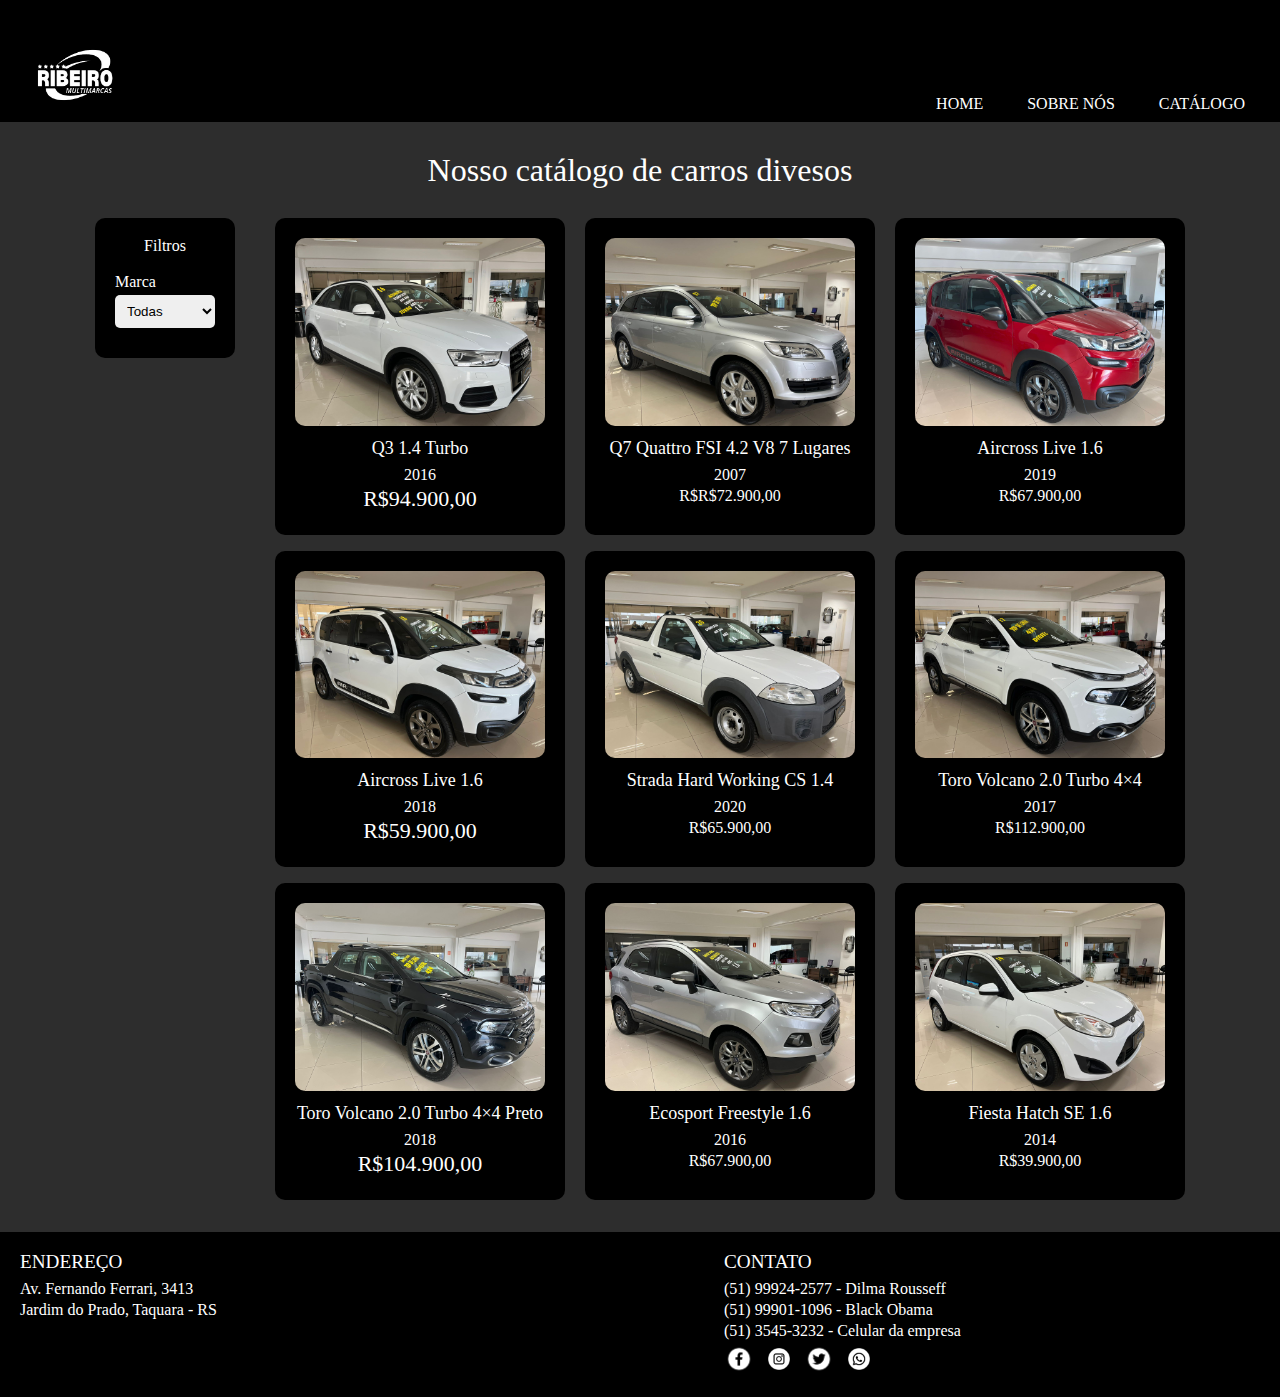
==== catalogo.html @ 2fba0d06 "aaaaaaaaaaaaa" ====
<!DOCTYPE html>
<html lang="en">
<head>
    <meta charset="UTF-8">
    <meta name="viewport" content="width=device-width, initial-scale=1.0">
    <link rel="stylesheet" href="catalogo.css">
    <link rel="stylesheet" href="reset.css">
    <title>Catalogo</title>
</head>
<body>
    <header>
        <img src="img/MULTIMARCAS SEM FUNDO.png" alt="imagem logo" height="150px" width="150px">
        <div class="nav-buttons">
            <a href="index.html" class="nav-button">HOME</a>
            <a href="sobre.html" class="nav-button">SOBRE NÓS</a>
            <a href="catalogo.html" class="nav-button">CATÁLOGO</a>
        </div>
    </header>
    <h1 class="cat">Nosso catálogo de carros divesos</h1>
    <div class="container">
        <aside class="filter">
            <h2>Filtros</h2>
            <form>
                <div class="filter-grup">
                    <label for="marca">Marca</label>
                    <select id="marca">
                        <option value="todas">Todas</option>
                        <option value="citroen">Citroën</option>
                        <option value="fiat">Fiat</option>
                        <option value="audi">Audi</option>
                        <option value="ford">Ford</option>
                    </select>
                </div>
            </form>
        </aside>
        <div class="card">
            <img src="img/q3 1.4 turbo.jpeg" alt="Q3 1.4 Turbo">
            <h2>Q3 1.4 Turbo</h2>
            <p>2016</p>
            <p class="preco">R$94.900,00</p>
        </div>
        <div class="card">
            <img src="img/Q7 Quattro FSI 4.2 V8 7 Lugares.jpeg" alt="Q7 Quattro FSI 4.2 V8 7 Lugares">
            <h2>Q7 Quattro FSI 4.2 V8 7 Lugares</h2>
            <p>2007</p>
            <p class="price">R$R$72.900,00</p>
        </div>
        <div class="card">
            <img src="img/Aircross Live 1.6.jpeg" alt="Aircross Live 1.6">
            <h2>Aircross Live 1.6</h2>
            <p>2019</p>
            <p class="price">R$67.900,00</p>
        </div>
    </div>
    <br>
    <div class="con2">
        <aside class="as2"></aside>
        <div class="car">
            <img src="img/Aircross Live 1.6 branco.jpeg" alt="Aircross Live 1.6">
            <h2>Aircross Live 1.6</h2>
            <p>2018</p>
            <p class="preco">R$59.900,00</p>
        </div>
        <div class="car">
            <img src="img/Strada Hard Working CS 1.4.jpeg" alt="Strada Hard Working CS 1.4">
            <h2>Strada Hard Working CS 1.4</h2>
            <p>2020</p>
            <p class="price">R$65.900,00</p>
        </div>
        <div class="car">
            <img src="img/Toro Volcano 2.0 Turbo 4×4.jpeg" alt="Toro Volcano 2.0 Turbo 4×4">
            <h2>Toro Volcano 2.0 Turbo 4×4</h2>
            <p>2017</p>
            <p class="price">R$112.900,00</p>
        </div>
    </div>
    <br>
    <div class="con3">
        <aside class="as3"></aside>
        <div class="car1">
            <img src="img/Toro Volcano 2.0 Turbo 4×4 preto.jpeg" alt="Toro Volcano 2.0 Turbo 4×4">
            <h2>Toro Volcano 2.0 Turbo 4×4 Preto</h2>
            <p>2018</p>
            <p class="preco">R$104.900,00</p>
        </div>
        <div class="car1">
            <img src="img/Ecosport Freestyle 1.6.jpeg" alt="Ecosport Freestyle 1.6">
            <h2>Ecosport Freestyle 1.6</h2>
            <p>2016</p>
            <p class="price">R$67.900,00</p>
        </div>
        <div class="car1">
            <img src="img/Fiesta Hatch SE 1.6.jpeg" alt="Fiesta Hatch SE 1.6">
            <h2>Fiesta Hatch SE 1.6</h2>
            <p>2014</p>
            <p class="price">R$39.900,00</p>
        </div>
    </div>
    <br>
    <br>
    <footer class="footer">
        <div class="endereco">
            <h3>ENDEREÇO</h3>
            <p>Av. Fernando Ferrari, 3413</p>
            <p>Jardim do Prado, Taquara - RS</p>
        </div>
        <div class="contato">
            <h3>CONTATO</h3>
            <p>(51) 99924-2577 - Dilma Rousseff</p>
            <p>(51) 99901-1096 - Black Obama</p>
            <p>(51) 3545-3232 - Celular da empresa</p>
            <div class="redesocial">
                <a href="https://www.instagram.com/iury._.tre/"><img src="img/25ee6b672caa33934e2f8303dd151c73-removebg-preview (1).png" alt="Facebook"></a>
                <a href="https://www.instagram.com/iury._.tre/"><img src="img/sm_5b012516425c1-removebg-preview.png" alt="Instagram"></a>
                <a href="https://www.instagram.com/iury._.tre/"><img src="img/md_5b01251262721-removebg-preview.png" alt="Twitter"></a>
                <a href="https://www.instagram.com/iury._.tre/"><img src="img/6f36ba926ccc3967e938887562d63ba8-removebg-preview.png" alt="WhatsApp"></a>
            </div>
        </div>
    </footer>
</body>
</html>
---- catalogo.css ----
body{
    background-color: #2d2d2d;
}


header {
    height: 122px;
    width: 100%;
    background-color: #000;
    position: relative;
    left: 0;
    bottom: 0;
}
.nav-buttons {
    position: absolute;
    bottom: 10px;
    right: 20px;
}
.nav-button {
    margin-left: 10px;
    padding: 10px 15px;
    color: white;
    border: none;
    border-radius: 5px;
    text-decoration: none;
    font-size: 16px;
    transition: background-color 0.3s ease;
}
.nav-button:hover {
    background-color: #777;
}
.nav-button:active {
    background-color: #999;
}


.cat{
    font-size: 32px;
    padding: 1em 0;
    text-align: center;
    color: #ffffff;
}


.container {
    display: flex;
    gap: 20px;
    justify-content: center;
}
.card {
    background-color: #000000;
    border-radius: 10px;
    width: 250px;
    text-align: center;
    padding: 20px;
}
.card img {
    width: 100%;
    border-radius: 10px;
}
.card h2 {
    color: #ffffff;
    font-size: 18px;
    margin: 10px 0;
}
.card p {
    color: #ffffff;
    margin: 5px 0;
}
.preco {
    font-size: 22px;
    color: #ffffff;
    margin: 10px 0;
}


aside.filter {
    background-color: #000000;
    border-radius: 10px;
    padding: 20px;
    margin-right: 20px;
    width: 100px;
    height: 100px;
}
aside.filter h2 {
    color: #ffffff;
    text-align: center;
    margin-bottom: 20px;
}
.filter-grup {
    margin-bottom: 15px;
}
.filter-grup label {
    color: white;
    display: block;
    margin-bottom: 5px;
}
.filter-grup select,
.filter-grup input {
    width: 100%;
    padding: 8px;
    border-radius: 5px;
    border: none;
}
.filter-grup input {
    margin-top: 5px;
}


.con2{
    display: flex;
    gap: 20px;
    justify-content: center;
}
.car{
    background-color: #000000;
    border-radius: 10px;
    width: 250px;
    text-align: center;
    padding: 20px;
}
.car img {
    width: 100%;
    border-radius: 10px;
}
.car h2 {
    color: #ffffff;
    font-size: 18px;
    margin: 10px 0;
}
.car p {
    color: #ffffff;
    margin: 5px 0;
}

.as2{
    width: 160px;
}


.con3{
    display: flex;
    gap: 20px;
    justify-content: center;
}
.car1{
    background-color: #000000;
    border-radius: 10px;
    width: 250px;
    text-align: center;
    padding: 20px;
}
.car1 img {
    width: 100%;
    border-radius: 10px;
}
.car1 h2 {
    color: #ffffff;
    font-size: 18px;
    margin: 10px 0;
}
.car1 p {
    color: #ffffff;
    margin: 5px 0;
}

.as3{
    width: 160px;
}


.footer {
    width: 100%;
    color: #ffffff;
    background-color: #000;
    padding: 20px;
    display: flex;
    justify-content: space-between;
    align-items: flex-start;
    left: 0;
    bottom: 0;
}
.footer div {
    width: 45%;
}
.footer h3 {
    margin-top: 0;
    margin-bottom: 10px;
    font-size: 1.2em;
}
.footer p {
    margin: 5px 0;
}
.redesocial {
    display: flex;
    gap: 10px;
}
.redesocial img {
    width: 30px;
    height: 30px;
}
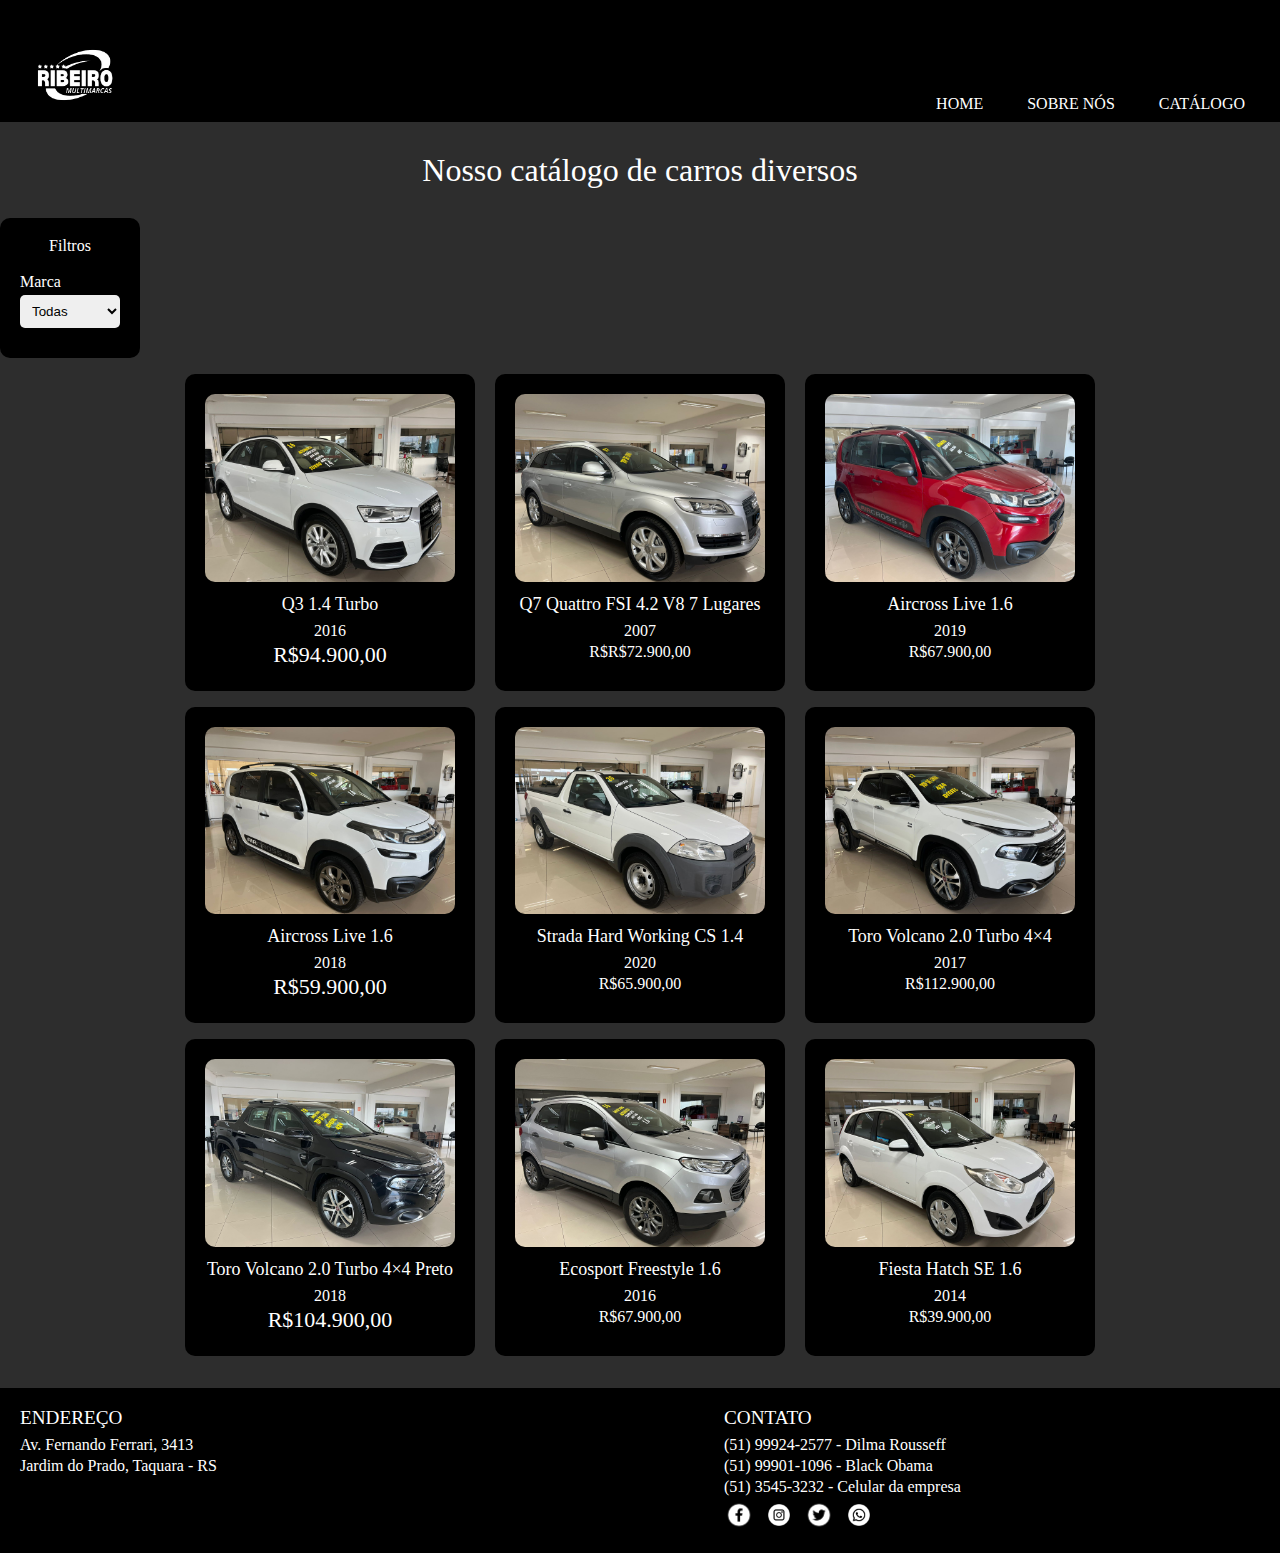
==== commit 18de8be3: "Update catalogo.html" ====
--- a/catalogo.html
+++ b/catalogo.html
@@ -16,8 +16,9 @@
             <a href="catalogo.html" class="nav-button">CATÁLOGO</a>
         </div>
     </header>
-    <h1 class="cat">Nosso catálogo de carros divesos</h1>
-    <div class="container">
+    <main>
+    <div class="catalogo_topo">
+        <h1 class="cat">Nosso catálogo de carros diversos</h1>
         <aside class="filter">
             <h2>Filtros</h2>
             <form>
@@ -33,6 +34,9 @@
                 </div>
             </form>
         </aside>
+</div>
+    <br>
+    <div class="container">
         <div class="card">
             <img src="img/q3 1.4 turbo.jpeg" alt="Q3 1.4 Turbo">
             <h2>Q3 1.4 Turbo</h2>
@@ -54,7 +58,6 @@
     </div>
     <br>
     <div class="con2">
-        <aside class="as2"></aside>
         <div class="car">
             <img src="img/Aircross Live 1.6 branco.jpeg" alt="Aircross Live 1.6">
             <h2>Aircross Live 1.6</h2>
@@ -76,7 +79,6 @@
     </div>
     <br>
     <div class="con3">
-        <aside class="as3"></aside>
         <div class="car1">
             <img src="img/Toro Volcano 2.0 Turbo 4×4 preto.jpeg" alt="Toro Volcano 2.0 Turbo 4×4">
             <h2>Toro Volcano 2.0 Turbo 4×4 Preto</h2>
@@ -96,6 +98,7 @@
             <p class="price">R$39.900,00</p>
         </div>
     </div>
+    </main>
     <br>
     <br>
     <footer class="footer">
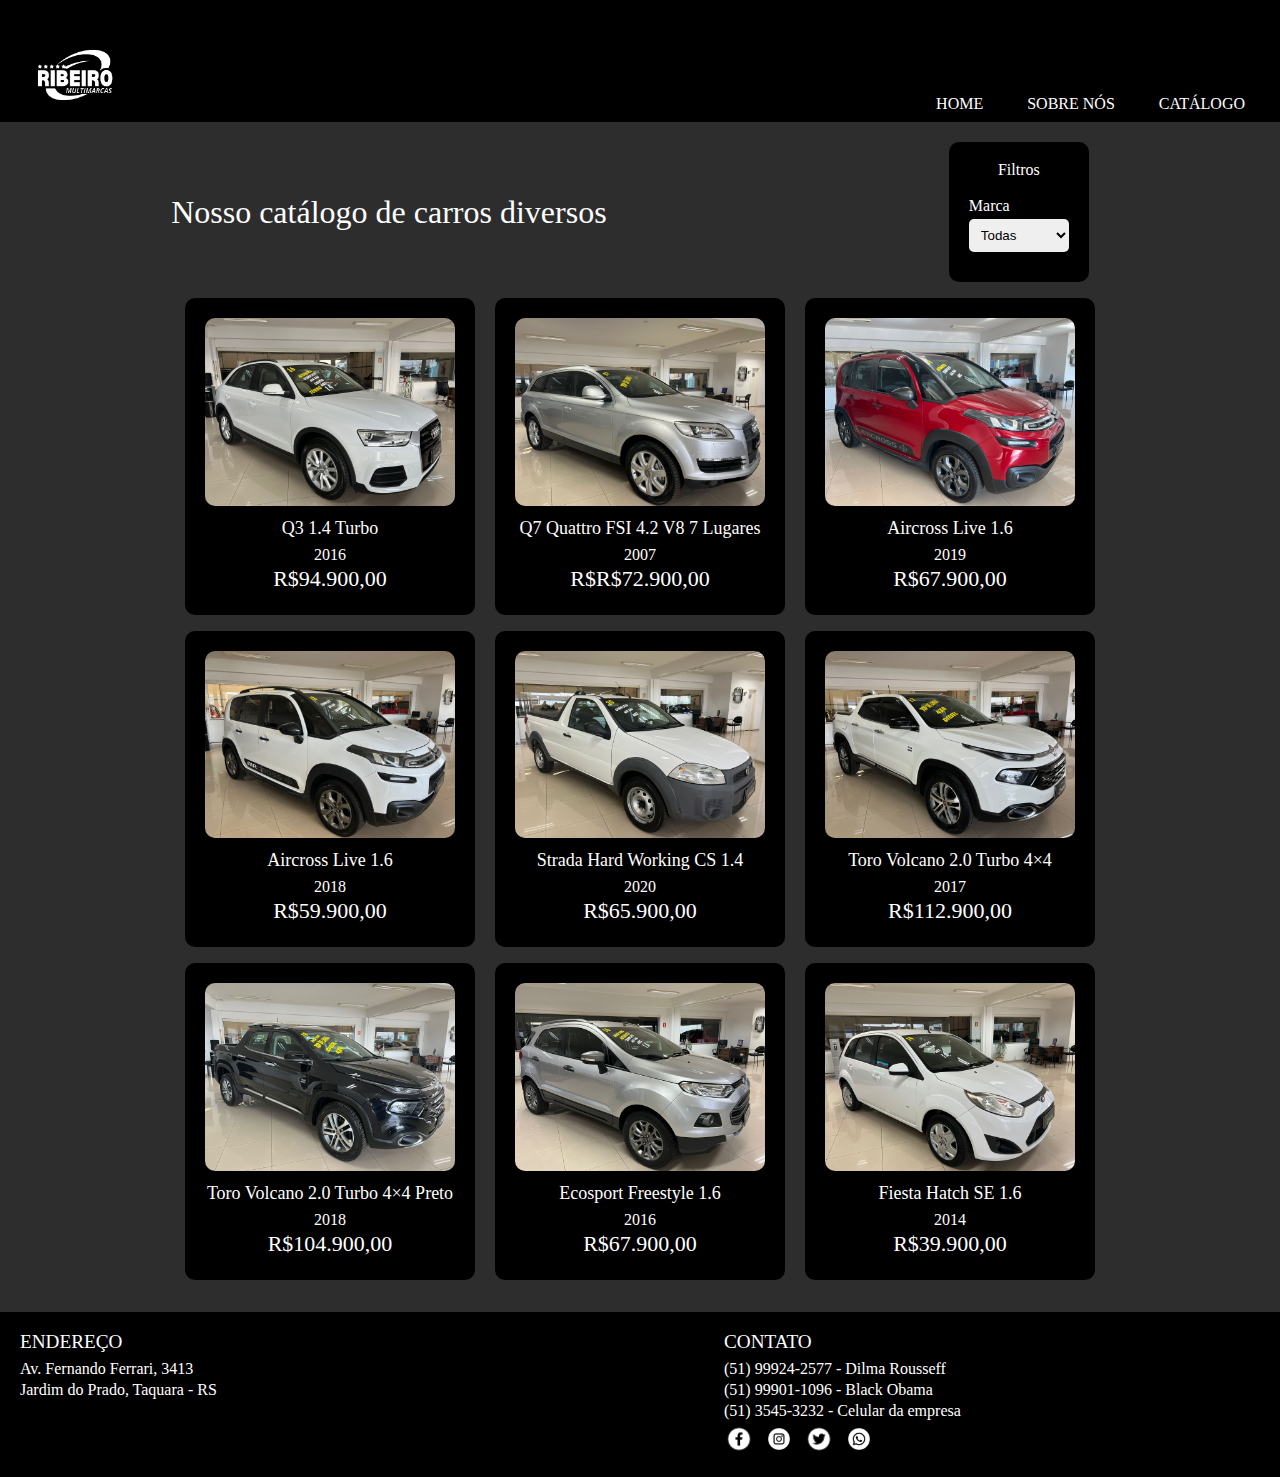
==== commit dd3ac7cb: "Update catalogo.html" ====
--- a/catalogo.html
+++ b/catalogo.html
@@ -47,13 +47,13 @@
             <img src="img/Q7 Quattro FSI 4.2 V8 7 Lugares.jpeg" alt="Q7 Quattro FSI 4.2 V8 7 Lugares">
             <h2>Q7 Quattro FSI 4.2 V8 7 Lugares</h2>
             <p>2007</p>
-            <p class="price">R$R$72.900,00</p>
+            <p class="preco">R$R$72.900,00</p>
         </div>
         <div class="card">
             <img src="img/Aircross Live 1.6.jpeg" alt="Aircross Live 1.6">
             <h2>Aircross Live 1.6</h2>
             <p>2019</p>
-            <p class="price">R$67.900,00</p>
+            <p class="preco">R$67.900,00</p>
         </div>
     </div>
     <br>
@@ -68,13 +68,13 @@
             <img src="img/Strada Hard Working CS 1.4.jpeg" alt="Strada Hard Working CS 1.4">
             <h2>Strada Hard Working CS 1.4</h2>
             <p>2020</p>
-            <p class="price">R$65.900,00</p>
+            <p class="preco">R$65.900,00</p>
         </div>
         <div class="car">
             <img src="img/Toro Volcano 2.0 Turbo 4×4.jpeg" alt="Toro Volcano 2.0 Turbo 4×4">
             <h2>Toro Volcano 2.0 Turbo 4×4</h2>
             <p>2017</p>
-            <p class="price">R$112.900,00</p>
+            <p class="preco">R$112.900,00</p>
         </div>
     </div>
     <br>
@@ -89,13 +89,13 @@
             <img src="img/Ecosport Freestyle 1.6.jpeg" alt="Ecosport Freestyle 1.6">
             <h2>Ecosport Freestyle 1.6</h2>
             <p>2016</p>
-            <p class="price">R$67.900,00</p>
+            <p class="preco">R$67.900,00</p>
         </div>
         <div class="car1">
             <img src="img/Fiesta Hatch SE 1.6.jpeg" alt="Fiesta Hatch SE 1.6">
             <h2>Fiesta Hatch SE 1.6</h2>
             <p>2014</p>
-            <p class="price">R$39.900,00</p>
+            <p class="preco">R$39.900,00</p>
         </div>
     </div>
     </main>
--- a/catalogo.css
+++ b/catalogo.css
@@ -81,6 +81,7 @@
     margin-right: 20px;
     width: 100px;
     height: 100px;
+
 }
 aside.filter h2 {
     color: #ffffff;
@@ -89,6 +90,7 @@
 }
 .filter-grup {
     margin-bottom: 15px;
+
 }
 .filter-grup label {
     color: white;
@@ -133,9 +135,6 @@
     margin: 5px 0;
 }
 
-.as2{
-    width: 160px;
-}
 
 
 .con3{
@@ -164,9 +163,13 @@
     margin: 5px 0;
 }
 
-.as3{
-    width: 160px;
-}
+.catalogo_topo{
+    display: flex;
+    justify-content: space-around;
+    align-items: center;
+    padding-top: 20px;
+}
+
 
 
 .footer {
@@ -198,4 +201,40 @@
 .redesocial img {
     width: 30px;
     height: 30px;
+}
+
+@media(max-width:830px){
+
+    main{
+        margin: 0 40px;
+    }
+
+    aside{
+        margin-left: 50px;
+    }
+
+    .filter-grup {
+    margin-bottom: 15px;
+}
+
+.catalogo_topo{
+    justify-content: space-between;
+}
+
+.filter-grup label {
+    color: white;
+    display: block;
+    margin-bottom: 5px;
+    width: 80px;
+}
+.filter-grup select,
+.filter-grup input {
+    width: 100%;
+    padding: 8px;
+    border-radius: 5px;
+    border: none;
+}
+.filter-grup input {
+    margin-top: 5px;
+}
 }